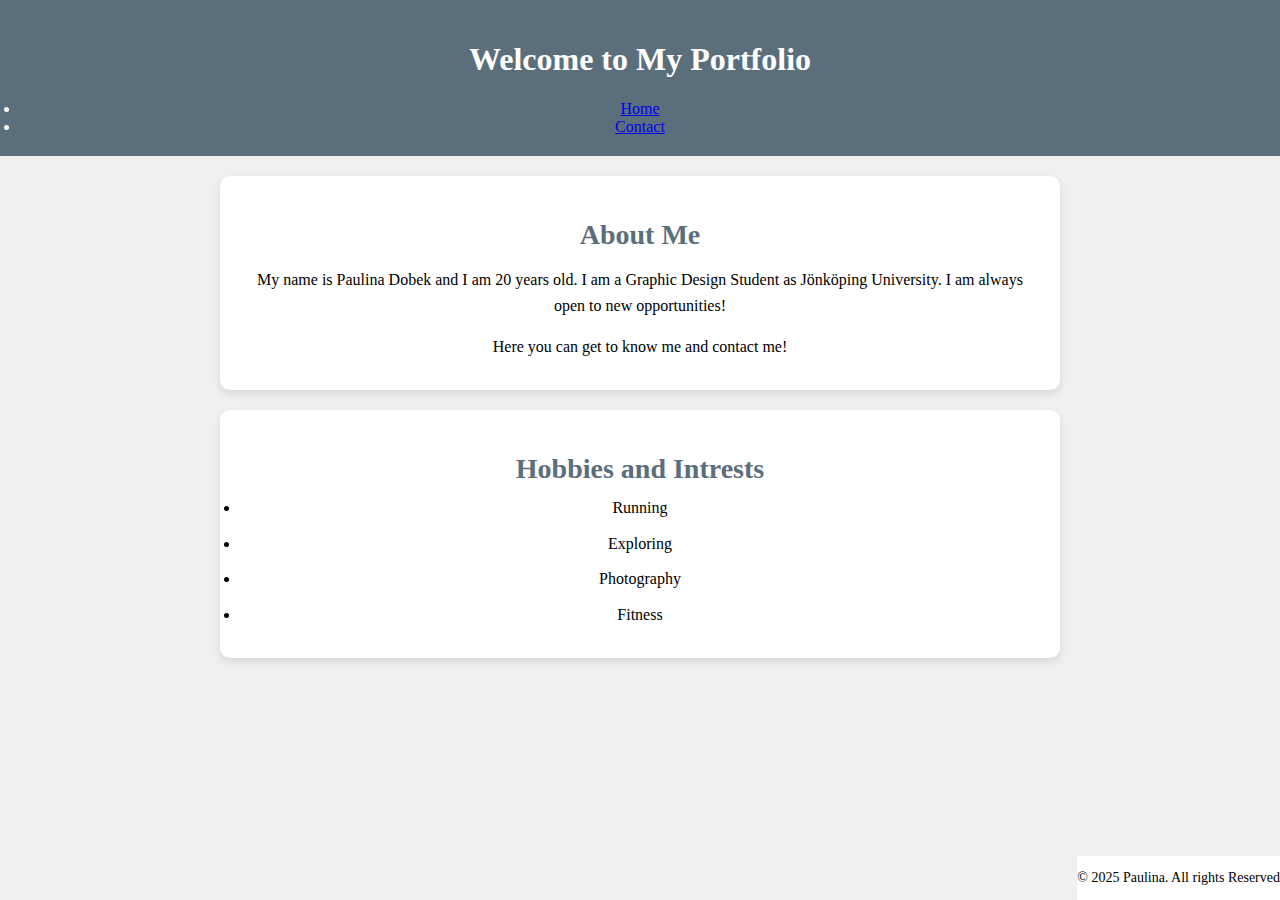
==== index.html @ 1150abeb "maybe this works" ====
<!DOCTYPE html>
<html lang="en">
<head>
    <meta charset="UTF-8">
    <meta name="viewport" content="width=device-width, initial-scale=1.0">
    <title>My Portfolio</title>
    <link rel="stylesheet" href="styles.css">
</head>
<body>
    <header>
        <h1>Welcome to My Portfolio</h1>
                <li><a href="index.html">Home</a></li>
                <li><a href="contact.html">Contact</a></li>
    </header>
    <main>
        <section>
            <h2>About Me</h2>
            <p>My name is Paulina Dobek and I am 20 years old. I am a Graphic Design Student as Jönköping University. I am always open to new opportunities!</p>
            <p>Here you can get to know me and contact me!</p>
    </section>
    <section>
        <h2>Hobbies and Intrests</h2>
            <li>Running</li>
            <li>Exploring</li>
            <li>Photography</li>
            <li>Fitness</li>
    </section>
</main>

<footer>
    <p>&copy; 2025 Paulina. All rights Reserved</p>
    <!-- 
    Source: HubSpot Blog - HTML Code Copyright
    Link: https://blog.hubspot.com/website/html-code-copyright
    Description: This code and concept about HTML copyright was inspired from the HubSpot blog post.
-->
</footer>
</body>
</html>
---- styles.css ----
main section {
    text-align: center;
    margin: 20px auto;
    padding: 20px;
    max-width: 800px; 
    background-color: #ffffff; 
    border-radius: 10px;
    box-shadow: 0 4px 8px rgba(0, 0, 0, 0.1);
}

main section h2 {
    color: #5b6e7c;
    font-size: 28px;
    margin-bottom: 10px;
}

main section p, main section li {
    font-size: 16px;
    line-height: 1.6;
    margin-bottom: 10px;
}

body {
    font-family: 'Times New Roman', Times, serif, sans-serif;
    margin: 0;
    padding: 0;
    background-color: #f0f0f0;
}

header {
    background-color: #5b6e7c;
    color: white;
    text-align: center;
    padding: 20px;
}

input, textarea {
    width: 100%;
    padding: 10px;
    margin-bottom: 20px;
    border: 1px solid #ccc;
    border-radius: 5px;
}
form {
    width: 300px;
    margin: 20px auto;
    padding: 20px;
    background-color: white;
    border-radius: 8px;
}

button {
    width: 100%;
    padding: 12px;
    background-color: #4CAF50;
    color: white;
    border: none;
    border-radius: 5px;
}

footer {
    position: fixed;
    bottom: 0;
    right: 0;
    font-size: 14px;
    color: black;
    background-color: white;
}
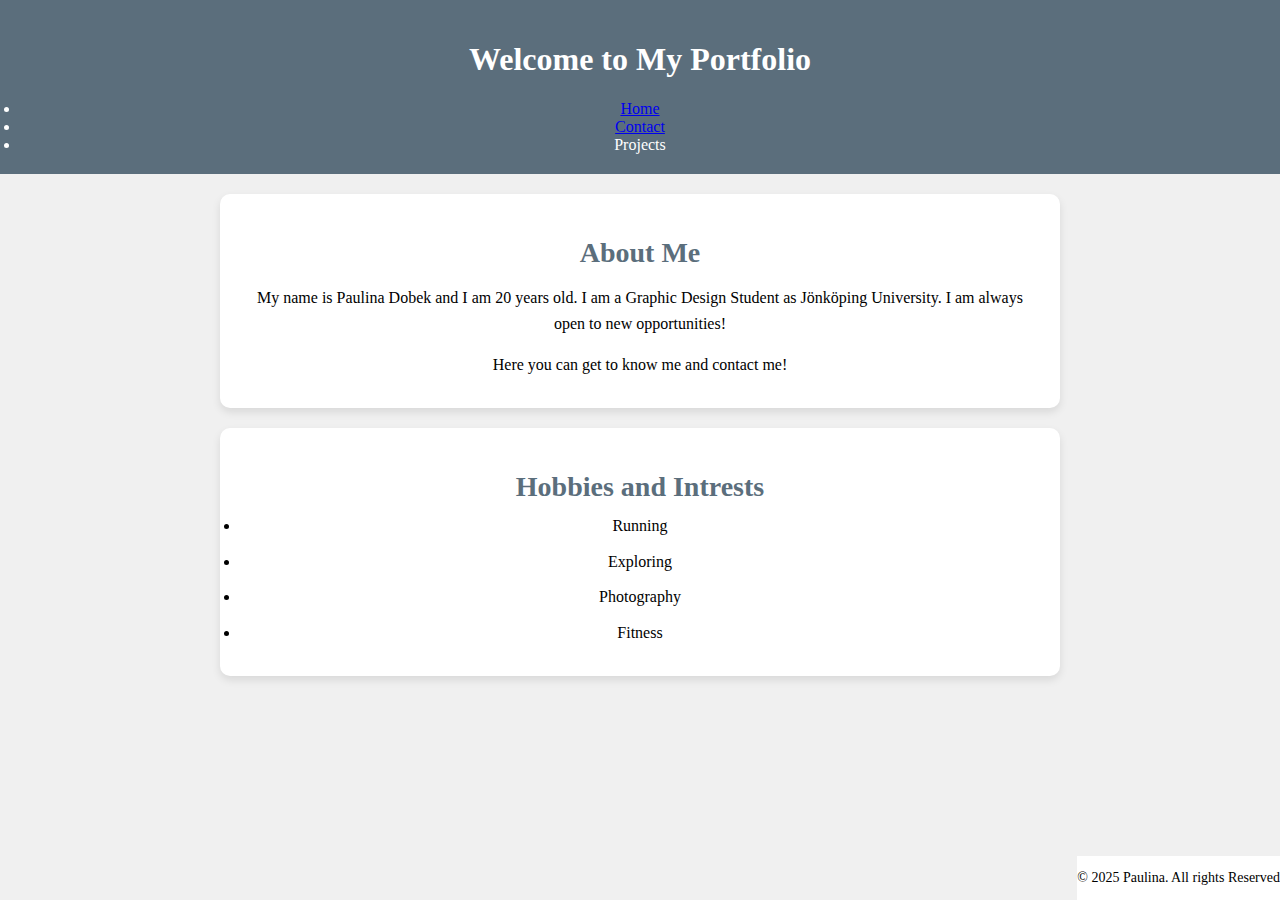
==== commit 01a7729b: ".starting assigment 2" ====
--- a/index.html
+++ b/index.html
@@ -11,6 +11,7 @@
         <h1>Welcome to My Portfolio</h1>
                 <li><a href="index.html">Home</a></li>
                 <li><a href="contact.html">Contact</a></li>
+                <li><a herf="projects.html">Projects</a></li>
     </header>
     <main>
         <section>
--- a/styles.css
+++ b/styles.css
@@ -19,6 +19,23 @@
     line-height: 1.6;
     margin-bottom: 10px;
 }
+
+.projects {
+    display: flex;
+    flex-wrap: wrap;
+    justify-content: center;
+    gap: 20px;
+    margin: 20px;
+    max-width: 1000px;
+}
+
+.projects-item{
+    flex: 1 1 calc(33% - 20px);
+    max-width: calc(33% - 20px);
+    background-color:#ffffff
+    text-align: center;
+}
+
 
 body {
     font-family: 'Times New Roman', Times, serif, sans-serif;
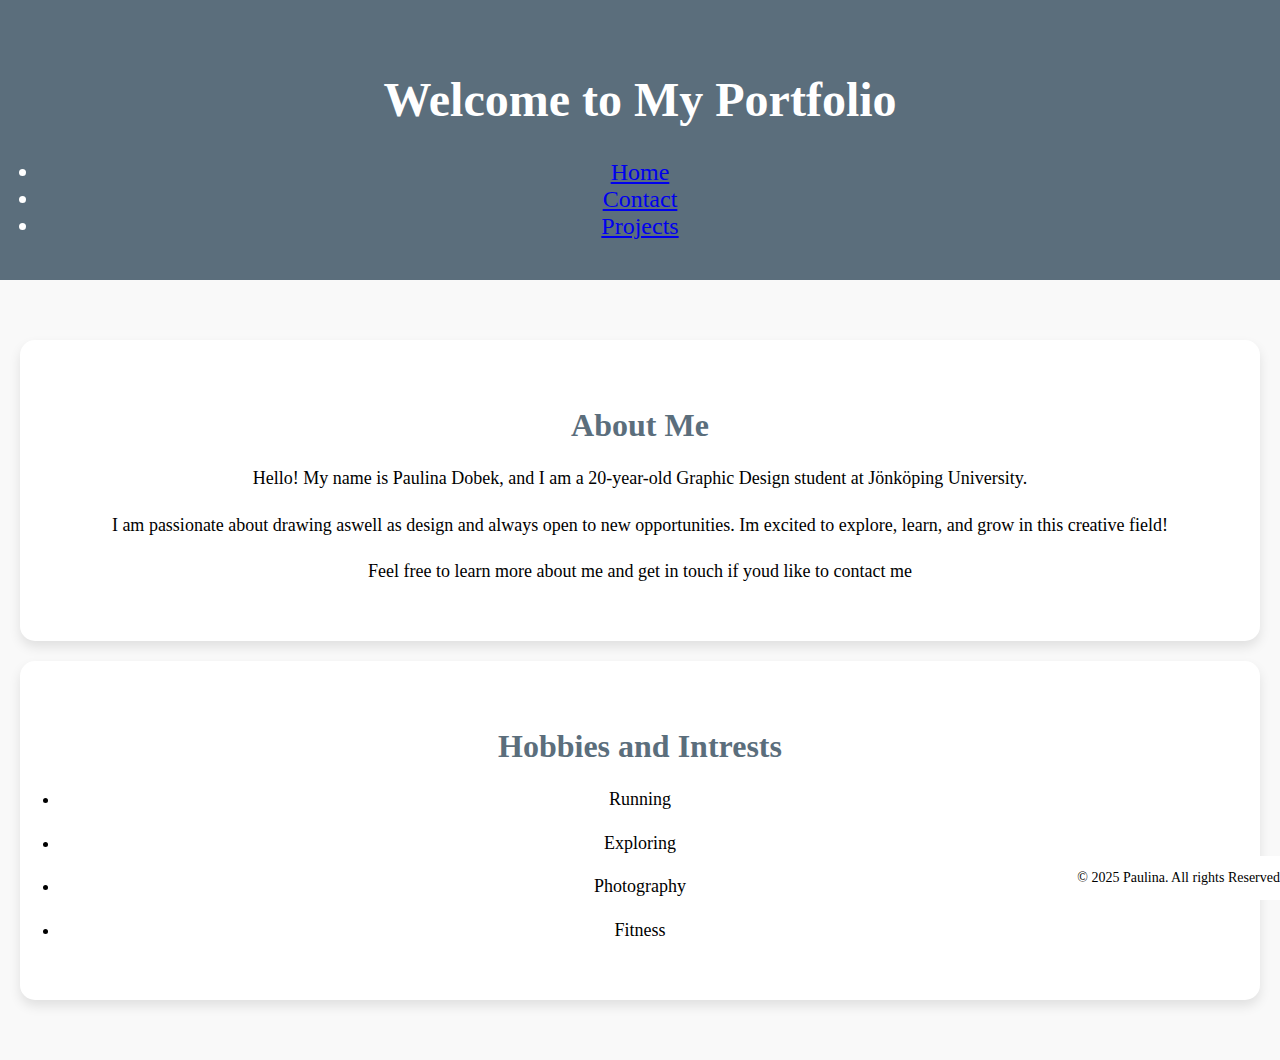
==== commit 073e1f1a: "." ====
--- a/index.html
+++ b/index.html
@@ -11,13 +11,14 @@
         <h1>Welcome to My Portfolio</h1>
                 <li><a href="index.html">Home</a></li>
                 <li><a href="contact.html">Contact</a></li>
-                <li><a herf="projects.html">Projects</a></li>
+                <li><a href="project.html">Projects</a></li>
     </header>
     <main>
         <section>
             <h2>About Me</h2>
-            <p>My name is Paulina Dobek and I am 20 years old. I am a Graphic Design Student as Jönköping University. I am always open to new opportunities!</p>
-            <p>Here you can get to know me and contact me!</p>
+            <p>Hello! My name is Paulina Dobek, and I am a 20-year-old Graphic Design student at Jönköping University.</p>
+            <p>I am passionate about drawing aswell as design and always open to new opportunities. Im excited to explore, learn, and grow in this creative field!</p>
+            <p>Feel free to learn more about me and get in touch if youd like to contact me</p>
     </section>
     <section>
         <h2>Hobbies and Intrests</h2>
--- a/styles.css
+++ b/styles.css
@@ -1,23 +1,43 @@
+body {
+    font-family: 'Times New Roman', Times, serif;
+    margin: 0;
+    padding: 0;
+    background-color: #f9f9f9;
+    box-sizing: border-box;
+}
+
+header {
+    background-color: #5b6e7c;
+    color: white;
+    text-align: center;
+    padding: 40px;
+    font-size: 24px;
+}
+
+main {
+    padding: 40px 20px;
+}
+
 main section {
     text-align: center;
     margin: 20px auto;
-    padding: 20px;
-    max-width: 800px; 
-    background-color: #ffffff; 
-    border-radius: 10px;
-    box-shadow: 0 4px 8px rgba(0, 0, 0, 0.1);
+    padding: 40px;
+    max-width: 1200px;
+    background-color: #ffffff;
+    border-radius: 15px;
+    box-shadow: 0 6px 12px rgba(0, 0, 0, 0.1);
 }
 
 main section h2 {
     color: #5b6e7c;
-    font-size: 28px;
-    margin-bottom: 10px;
+    font-size: 32px;
+    margin-bottom: 20px;
 }
 
 main section p, main section li {
-    font-size: 16px;
+    font-size: 18px;
     line-height: 1.6;
-    margin-bottom: 10px;
+    margin-bottom: 15px;
 }
 
 .projects {
@@ -29,26 +49,35 @@
     max-width: 1000px;
 }
 
-.projects-item{
-    flex: 1 1 calc(33% - 20px);
-    max-width: calc(33% - 20px);
-    background-color:#ffffff
+.projects-item {
+    background-color: #ffffff;
+    border: 1px solid #e0e0e0;
+    border-radius: 10px;
+    padding: 20px;
+    width: calc(50% - 10px);
+    display: flex;
+    justify-content: space-between;
+    align-items: center;
     text-align: center;
+    transition: transform 0.3s ease, box-shadow 0.3s ease;
 }
 
-
-body {
-    font-family: 'Times New Roman', Times, serif, sans-serif;
-    margin: 0;
-    padding: 0;
-    background-color: #f0f0f0;
+.projects-item:nth-child(even) {
+    flex-direction: row-reverse;
 }
 
-header {
-    background-color: #5b6e7c;
-    color: white;
-    text-align: center;
-    padding: 20px;
+.projects-item:hover {
+    transform: translateY(-10px);
+    box-shadow: 0 4px 16px rgba(0, 0, 0, 0.2);
+}
+
+.projects-item img {
+    width: 100%;
+    height: auto;
+    max-width: 100%;
+    object-fit: cover;
+    border-radius: 10px;
+    margin-bottom: 15px;
 }
 
 input, textarea {
@@ -58,6 +87,7 @@
     border: 1px solid #ccc;
     border-radius: 5px;
 }
+
 form {
     width: 300px;
     margin: 20px auto;
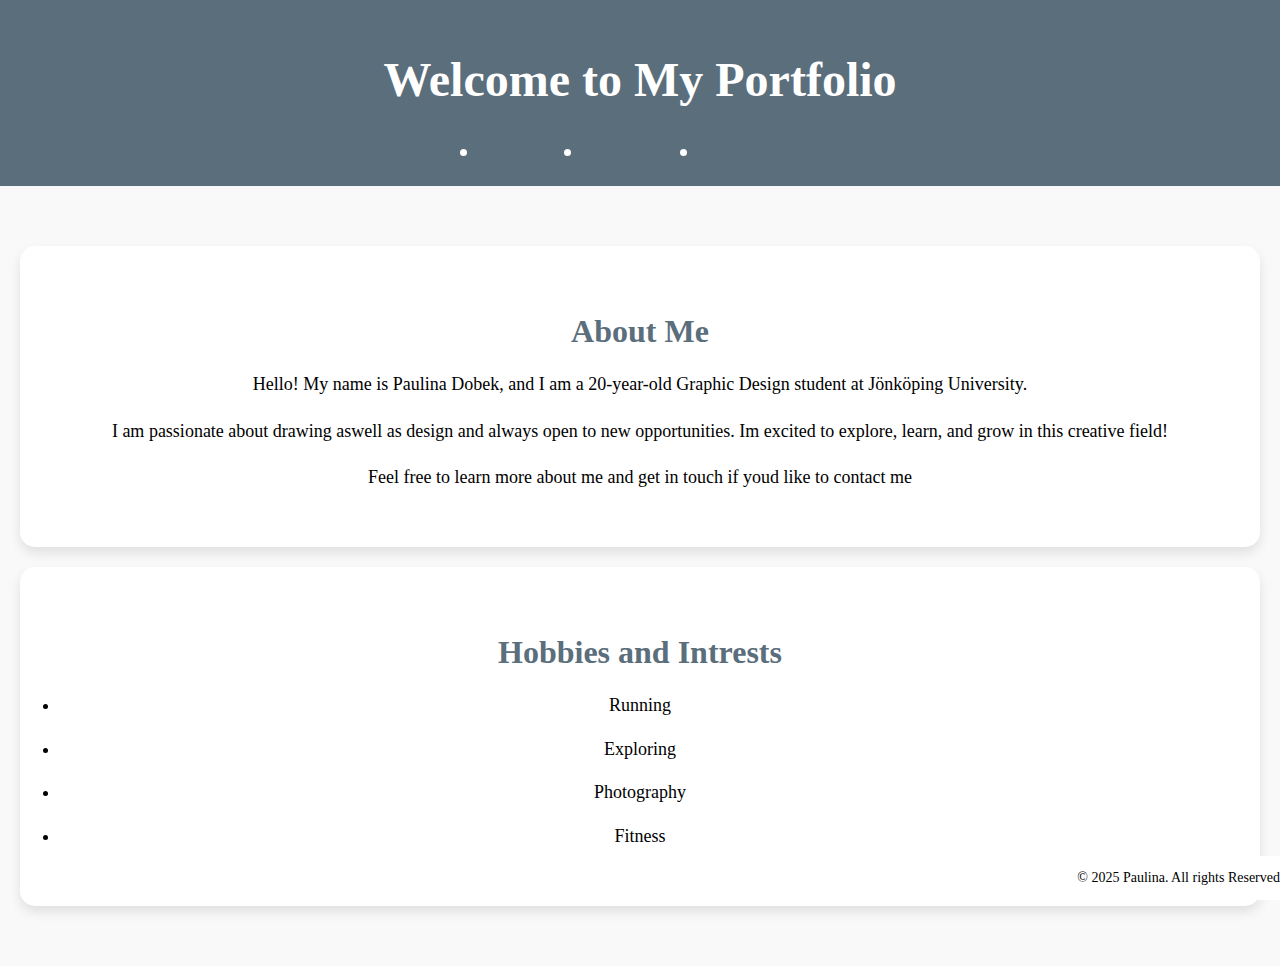
==== commit 4c7b5452: "assigment 3 and 4" ====
--- a/index.html
+++ b/index.html
@@ -9,9 +9,11 @@
 <body>
     <header>
         <h1>Welcome to My Portfolio</h1>
-                <li><a href="index.html">Home</a></li>
-                <li><a href="contact.html">Contact</a></li>
-                <li><a href="project.html">Projects</a></li>
+        <nav>
+            <li><a href="index.html">Home</a></li>
+            <li><a href="contact.html">Contact</a></li>
+            <li><a href="project.html">Projects</a></li>
+        </nav>
     </header>
     <main>
         <section>
@@ -34,7 +36,6 @@
     <!-- 
     Source: HubSpot Blog - HTML Code Copyright
     Link: https://blog.hubspot.com/website/html-code-copyright
-    Description: This code and concept about HTML copyright was inspired from the HubSpot blog post.
 -->
 </footer>
 </body>
--- a/styles.css
+++ b/styles.css
@@ -10,7 +10,7 @@
     background-color: #5b6e7c;
     color: white;
     text-align: center;
-    padding: 40px;
+    padding: 20px;
     font-size: 24px;
 }
 
@@ -113,3 +113,187 @@
     color: black;
     background-color: white;
 }
+
+.grid-container {
+    display: grid;
+    grid-template-columns: repeat(auto-fit, minmax(200px, 1fr));
+    gap: 15px;
+}
+
+.project-card {
+    background-color: white;
+    padding: 15px;
+    border: 1px solid #ccc;
+    border-radius: 5px;
+    text-align: center;
+    cursor: pointer;
+}
+
+.project-description {
+    display: none; 
+    margin-top: 10px;
+    font-size: 14px;
+    color: #555;
+}
+
+.project-image {
+    width: 100%;
+    height: auto;
+    cursor: pointer;
+    border-radius: 8px;
+    transition: transform 0.3s ease;
+}
+
+.project-image:hover {
+    transform: scale(1.05); 
+}
+
+.project-card img {
+    width: 100%;
+    max-width: 300px;
+    height: auto;
+    margin-bottom: 15px;
+}
+
+.modal {
+    display: none; 
+    position: fixed;
+    z-index: 1;
+    left: 0;
+    top: 0;
+    width: 100%;
+    height: 100%;
+    overflow: auto;
+    background-color: rgba(0, 0, 0, 0.7); 
+}
+
+.modal-content {
+    background-color: #fff;
+    margin: 15% auto;
+    padding: 20px;
+    width: 80%;
+    max-width: 500px;
+    text-align: center;
+    border-radius: 8px;
+}
+
+.close-button {
+    color: #aaa;
+    font-size: 28px;
+    font-weight: bold;
+    position: absolute;
+    top: 10px;
+    right: 25px;
+}
+
+.close-button:hover,
+.close-button:focus {
+    color: black;
+    text-decoration: none;
+    cursor: pointer;
+}
+
+.project-card.active {
+    border: 2px solid red;
+    transform: scale(1.05); 
+}
+
+.project-card.active .project-description {
+    display: block; 
+}
+
+@keyframes slideInAndFade {
+    0% {
+        opacity: 0;
+        transform: translateY(20px);
+    }
+    100% {
+        opacity: 1;
+        transform: translateY(0);
+    }
+}
+
+header {
+    animation: slideInAndFade 1.5s ease-out forwards;
+}
+
+nav {
+    display: flex;
+    justify-content: center;
+    gap: 20px;
+    margin-top: 20px;
+}
+
+nav a {
+    text-decoration: none;
+    color: #333;
+    font-size: 18px;
+    padding: 10px 20px;
+    border-radius: 5px;
+    background-color: #f0f0f0;
+    transition: background-color 0.3s ease, transform 0.3s ease;
+    opacity: 0;
+    transform: translateY(20px);
+    animation: fadeInRow 1.5s forwards;
+}
+
+nav a:nth-child(1) {
+    animation-delay: 0.3s;
+}
+
+nav a:nth-child(2) {
+    animation-delay: 0.6s;
+}
+
+nav a:nth-child(3) {
+    animation-delay: 0.9s;
+}
+
+@keyframes fadeInRow {
+    0% {
+        opacity: 0;
+        transform: translateY(20px);
+    }
+    100% {
+        opacity: 1;
+        transform: translateY(0);
+    }
+}
+
+nav a:hover {
+    background-color: #5b6e7c;
+    color: white;
+    transform: translateY(-5px);
+}
+
+.hidden {
+    display: none;
+}
+
+#confirmation-message {
+    text-align: center;
+    background-color: #e0f7e0;
+    padding: 20px;
+    border-radius: 5px;
+    margin-top: 20px;
+    font-size: 18px;
+    color: #333;
+}
+
+
+
+
+
+/* 
+    Source: MDN Web Docs - CSS Properties
+    Links: 
+    - https://developer.mozilla.org/en-US/docs/Web/CSS/border
+    - https://developer.mozilla.org/en-US/docs/Web/CSS/transform
+    - https://developer.mozilla.org/en-US/docs/Web/CSS/display
+*/
+
+/* 
+    Source: CSS Tricks - Transform Property
+    Link: https://css-tricks.com/almanac/properties/t/transform/
+    Description: scale the project card was inspired 
+*/
